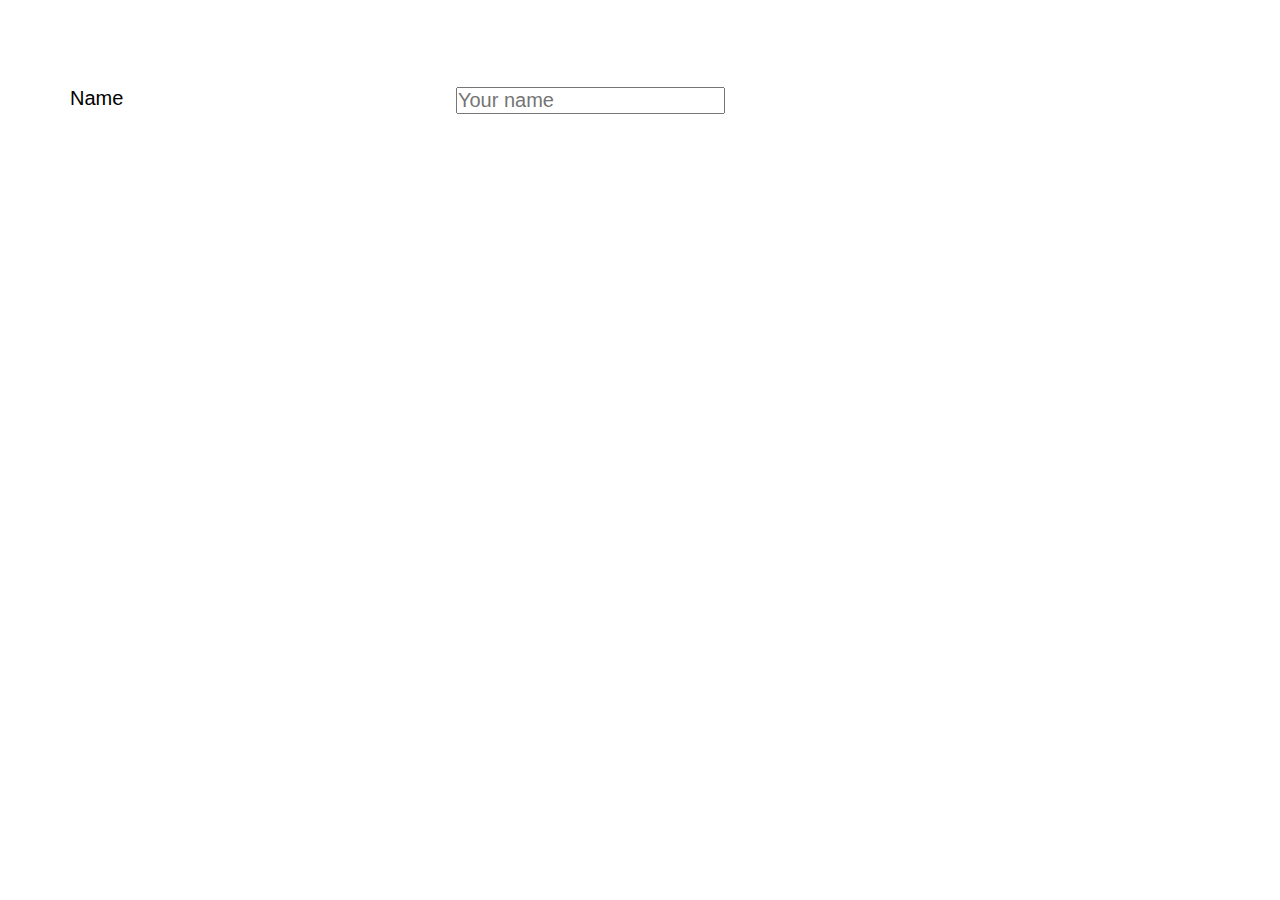
==== page2.html @ 2dd3b37f "Created" ====
<!DOCTYPE html>
<html>
    <head>
        <link rel="stylesheet" type="text/css" href="vendors/css/normalize.css">
        <link rel="stylesheet" type="text/css" href="vendors/css/grid.css">
        <link rel="stylesheet" type="text/css" href="resources/css/style.css">
        <title>What Do You Want?</title>
    </head>

    <body>
        <head>
            <div class="row">
                <h1>What Do You Want?</h1>
            </div>
        </head>
        <div class="section-form">
        <form method="post" action="#" class="start-form">
                <div class="row">
                    <div class="col span-1-of-3">
                        <label for="name">Name</label>
                    </div>
                    <div class="col span-2-of-3">
                        <input type="text" name="name" id="name" placeholder="Your name" required>
                    </div>
                </div>
            </form>
        </div>
    </body>

</html>
---- vendors/css/grid.css ----
/*  SECTIONS  ============================================================================= */

.section {
	clear: both;
	padding: 0px;
	margin: 0px;
}

/*  GROUPING  ============================================================================= */

.row {
    zoom: 1; /* For IE 6/7 (trigger hasLayout) */
}

.row:before,
.row:after {
    content:"";
    display:table;
}
.row:after {
    clear:both;
}

/*  GRID COLUMN SETUP   ==================================================================== */

.col {
	display: block;
	float:left;
	margin: 1% 0 1% 1.6%;
}

.col:first-child { margin-left: 0; } /* all browsers except IE6 and lower */


/*  REMOVE MARGINS AS ALL GO FULL WIDTH AT 480 PIXELS */

@media only screen and (max-width: 480px) {
	.col { 
		/*margin: 1% 0 1% 0%;*/
        margin: 0;
	}
}


/*  GRID OF TWO   ============================================================================= */


.span-2-of-2 {
	width: 100%;
}

.span-1-of-2 {
	width: 49.2%;
}

/*  GO FULL WIDTH AT LESS THAN 480 PIXELS */

@media only screen and (max-width: 480px) {
	.span-2-of-2 {
		width: 100%; 
	}
	.span-1-of-2 {
		width: 100%; 
	}
}


/*  GRID OF THREE   ============================================================================= */

	
.span-3-of-3 {
	width: 100%; 
}

.span-2-of-3 {
	width: 66.13%; 
}

.span-1-of-3 {
	width: 32.26%; 
}


/*  GO FULL WIDTH AT LESS THAN 480 PIXELS */

@media only screen and (max-width: 480px) {
	.span-3-of-3 {
		width: 100%; 
	}
	.span-2-of-3 {
		width: 100%; 
	}
	.span-1-of-3 {
		width: 100%;
	}
}

/*  GRID OF FOUR   ============================================================================= */

	
.span-4-of-4 {
	width: 100%; 
}

.span-3-of-4 {
	width: 74.6%; 
}

.span-2-of-4 {
	width: 49.2%; 
}

.span-1-of-4 {
	width: 23.8%; 
}


/*  GO FULL WIDTH AT LESS THAN 480 PIXELS */

@media only screen and (max-width: 480px) {
	.span-4-of-4 {
		width: 100%; 
	}
	.span-3-of-4 {
		width: 100%; 
	}
	.span-2-of-4 {
		width: 100%; 
	}
	.span-1-of-4 {
		width: 100%; 
	}
}


/*  GRID OF FIVE   ============================================================================= */

	
.span-5-of-5 {
	width: 100%;
}

.span-4-of-5 {
  	width: 79.68%; 
}

.span-3-of-5 {
  	width: 59.36%; 
}

.span-2-of-5 {
  	width: 39.04%;
}

.span-1-of-5 {
  	width: 18.72%;
}


/*  GO FULL WIDTH AT LESS THAN 480 PIXELS */

@media only screen and (max-width: 480px) {
	.span-5-of-5 {
		width: 100%; 
	}
	.span-4-of-5 {
		width: 100%; 
	}
	.span-3-of-5 {
		width: 100%; 
	}
	.span-2-of-5 {
		width: 100%; 
	}
	.span-1-of-5 {
		width: 100%; 
	}
}


/*  GRID OF SIX   ============================================================================= */


.span-6-of-6 {
	width: 100%;
}

.span-5-of-6 {
  	width: 83.06%;
}

.span-4-of-6 {
  	width: 66.13%;
}

.span-3-of-6 {
  	width: 49.2%;
}

.span-2-of-6 {
  	width: 32.26%;
}

.span-1-of-6 {
  	width: 15.33%;
}


/*  GO FULL WIDTH AT LESS THAN 480 PIXELS */

@media only screen and (max-width: 480px) {
	.span-6-of-6 {
		width: 100%; 
	}
	.span-5-of-6 {
		width: 100%; 
	}
	.span-4-of-6 {
		width: 100%; 
	}
	.span-3-of-6 {
		width: 100%; 
	}
	.span-2-of-6 {
		width: 100%; 
	}
	.span-1-of-6 {
		width: 100%; 
	}
}



/*  GRID OF SEVEN   ============================================================================= */


.span-7-of-7 {
	width: 100%;
}

.span-6-of-7 {
	width: 85.48%;
}

.span-5-of-7 {
  	width: 70.97%;
}

.span-4-of-7 {
  	width: 56.45%;
}

.span-3-of-7 {
  	width: 41.94%;
}

.span-2-of-7 {
  	width: 27.42%;
}

.span-1-of-7 {
  	width: 12.91%;
}


/*  GO FULL WIDTH AT LESS THAN 480 PIXELS */

@media only screen and (max-width: 480px) {
	.span-7-of-7 {
		width: 100%; 
	}
	.span-6-of-7 {
		width: 100%; 
	}
	.span-5-of-7 {
		width: 100%; 
	}
	.span-4-of-7 {
		width: 100%; 
	}
	.span-3-of-7 {
		width: 100%; 
	}
	.span-2-of-7 {
		width: 100%; 
	}
	.span-1-of-7 {
		width: 100%; 
	}
}


/*  GRID OF EIGHT   ============================================================================= */

	
.span-8-of-8 {
	width: 100%;
}

.span-7-of-8 {
	width: 87.3%; 
}

.span-6-of-8 {
	width: 74.6%; 
}

.span-5-of-8 {
	width: 61.9%; 
}

.span-4-of-8 {
	width: 49.2%; 
}

.span-3-of-8 {
	width: 36.5%;
}

.span-2-of-8 {
	width: 23.8%; 
}

.span-1-of-8 {
	width: 11.1%; 
}


/*  GO FULL WIDTH AT LESS THAN 480 PIXELS */

@media only screen and (max-width: 480px) {
	.span-8-of-8 {
		width: 100%; 
	}
	.span-7-of-8 {
		width: 100%; 
	}
	.span-6-of-8 {
		width: 100%; 
	}
	.span-5-of-8 {
		width: 100%; 
	}
	.span-4-of-8 {
		width: 100%; 
	}
	.span-3-of-8 {
		width: 100%; 
	}
	.span-2-of-8 {
		width: 100%; 
	}
	.span-1-of-8 {
		width: 100%; 
	}
}


/*  GRID OF NINE   ============================================================================= */


.span-9-of-9 {
	width: 100%;
}

.span-8-of-9 {
	width: 88.71%;
}

.span-7-of-9 {
	width: 77.42%; 
}

.span-6-of-9 {
	width: 66.13%; 
}

.span-5-of-9 {
	width: 54.84%; 
}

.span-4-of-9 {
	width: 43.55%; 
}

.span-3-of-9 {
	width: 32.26%;
}

.span-2-of-9 {
	width: 20.97%; 
}

.span-1-of-9 {
	width: 9.68%; 
}


/*  GO FULL WIDTH AT LESS THAN 480 PIXELS */

@media only screen and (max-width: 480px) {
	.span-9-of-9 {
		width: 100%; 
	}
	.span-8-of-9 {
		width: 100%; 
	}
	.span-7-of-9 {
		width: 100%; 
	}
	.span-6-of-9 {
		width: 100%; 
	}
	.span-5-of-9 {
		width: 100%; 
	}
	.span-4-of-9 {
		width: 100%; 
	}
	.span-3-of-9 {
		width: 100%; 
	}
	.span-2-of-9 {
		width: 100%; 
	}
	.span-1-of-9 {
		width: 100%; 
	}
}


/*  GRID OF TEN   ============================================================================= */


.span-10-of-10 {
	width: 100%;
}

.span-9-of-10 {
	width: 89.84%;
}

.span-8-of-10 {
	width: 79.68%;
}

.span-7-of-10 {
	width: 69.52%; 
}

.span-6-of-10 {
	width: 59.36%; 
}

.span-5-of-10 {
	width: 49.2%; 
}

.span-4-of-10 {
	width: 39.04%; 
}

.span-3-of-10 {
	width: 28.88%;
}

.span-2-of-10 {
	width: 18.72%; 
}

.span-1-of-10 {
	width: 8.56%; 
}


/*  GO FULL WIDTH AT LESS THAN 480 PIXELS */

@media only screen and (max-width: 480px) {
	.span-10-of-10 {
		width: 100%; 
	}
	.span-9-of-10 {
		width: 100%; 
	}
	.span-8-of-10 {
		width: 100%; 
	}
	.span-7-of-10 {
		width: 100%; 
	}
	.span-6-of-10 {
		width: 100%; 
	}
	.span-5-of-10 {
		width: 100%; 
	}
	.span-4-of-10 {
		width: 100%; 
	}
	.span-3-of-10 {
		width: 100%; 
	}
	.span-2-of-10 {
		width: 100%; 
	}
	.span-1-of-10 {
		width: 100%; 
	}
}


/*  GRID OF ELEVEN   ============================================================================= */

.span-11-of-11 {
	width: 100%;
}

.span-10-of-11 {
	width: 90.76%;
}

.span-9-of-11 {
	width: 81.52%;
}

.span-8-of-11 {
	width: 72.29%;
}

.span-7-of-11 {
	width: 63.05%; 
}

.span-6-of-11 {
	width: 53.81%; 
}

.span-5-of-11 {
	width: 44.58%; 
}

.span-4-of-11 {
	width: 35.34%; 
}

.span-3-of-11 {
	width: 26.1%;
}

.span-2-of-11 {
	width: 16.87%; 
}

.span-1-of-11 {
	width: 7.63%; 
}


/*  GO FULL WIDTH AT LESS THAN 480 PIXELS */

@media only screen and (max-width: 480px) {
	.span-11-of-11 {
		width: 100%; 
	}
	.span-10-of-11 {
		width: 100%; 
	}
	.span-9-of-11 {
		width: 100%; 
	}
	.span-8-of-11 {
		width: 100%; 
	}
	.span-7-of-11 {
		width: 100%; 
	}
	.span-6-of-11 {
		width: 100%; 
	}
	.span-5-of-11 {
		width: 100%; 
	}
	.span-4-of-11 {
		width: 100%; 
	}
	.span-3-of-11 {
		width: 100%; 
	}
	.span-2-of-11 {
		width: 100%; 
	}
	.span-1-of-11 {
		width: 100%; 
	}
}


/*  GRID OF TWELVE   ============================================================================= */

.span-12-of-12 {
	width: 100%;
}

.span-11-of-12 {
	width: 91.53%;
}

.span-10-of-12 {
	width: 83.06%;
}

.span-9-of-12 {
	width: 74.6%;
}

.span-8-of-12 {
	width: 66.13%;
}

.span-7-of-12 {
	width: 57.66%; 
}

.span-6-of-12 {
	width: 49.2%; 
}

.span-5-of-12 {
	width: 40.73%; 
}

.span-4-of-12 {
	width: 32.26%; 
}

.span-3-of-12 {
	width: 23.8%;
}

.span-2-of-12 {
	width: 15.33%; 
}

.span-1-of-12 {
	width: 6.86%; 
}


/*  GO FULL WIDTH AT LESS THAN 480 PIXELS */

@media only screen and (max-width: 480px) {
	.span-12-of-12 {
		width: 100%; 
	}
	.span-11-of-12 {
		width: 100%; 
	}
	.span-10-of-12 {
		width: 100%; 
	}
	.span-9-of-12 {
		width: 100%; 
	}
	.span-8-of-12 {
		width: 100%; 
	}
	.span-7-of-12 {
		width: 100%; 
	}
	.span-6-of-12 {
		width: 100%; 
	}
	.span-5-of-12 {
		width: 100%; 
	}
	.span-4-of-12 {
		width: 100%; 
	}
	.span-3-of-12 {
		width: 100%; 
	}
	.span-2-of-12 {
		width: 100%; 
	}
	.span-1-of-12 {
		width: 100%; 
	}
}
---- resources/css/style.css ----
/*
    COLOR: #3498db
*/

/*-------------------------------------------------------
-----------------------BASIC SETUP-----------------------
---------------------------------------------------------*/

* {
    margin: 0;
    padding: 0;
    box-sizing: border-box;
}

html {
    background-color: #fff;
    font-family: 'Lato', 'Arial', sans-serif;
    font-weight: 300;
    font-size: 20px;
    text-rendering: optimizeLegibility;
}

/*---------------------------------------------------------------
-----------------------REUSABLE COMPONENTS-----------------------
-----------------------------------------------------------------*/

.row {
    max-width: 1140px;
    margin: 0 auto;
}

.section {
    padding: 80px 0;
}

/*-----------------------HEADINGS-----------------------*/

h1,
h2,
h3 { 
    font-weight: 300;
    text-transform: uppercase;
    letter-spacing: 1px; 
}

h1 {
    margin-top: 0;
    margin-bottom: 20px;
    color: #fff;
    font-size: 240%;
    word-spacing: 4px;
    text-align: center;
}

h2{
    font-size: 180%;
    word-spacing: 2px;
    text-align: center;
    margin: 6% 0%;
}

h3{
    font-size: 110%;
    margin-bottom: 15px;
}

h2:after {
    display: block;
    height: 2px;
    background-color: #e67e22;
    content: " ";
    width: 100px;
    margin: 0 auto;
    margin-top: 23px;
}
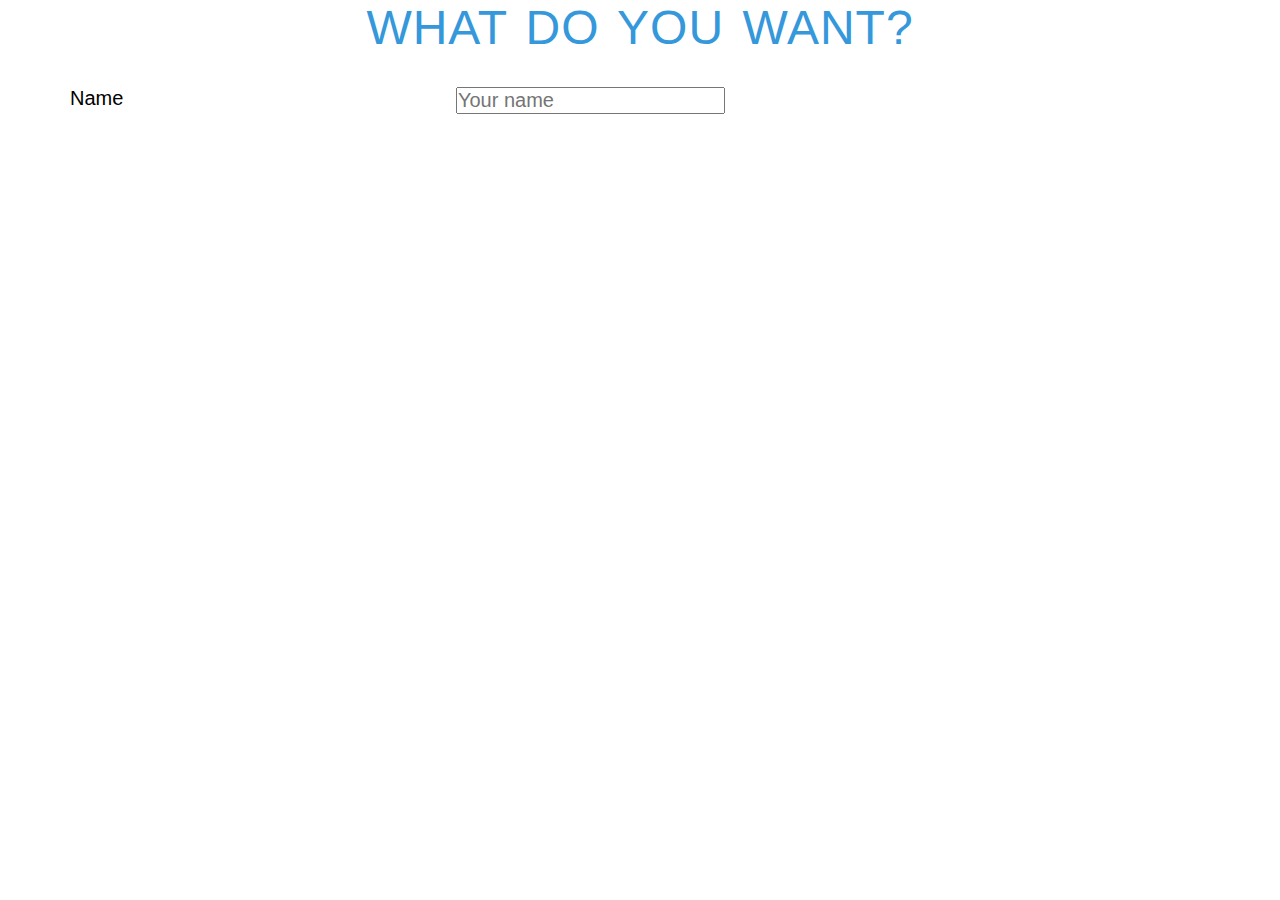
==== commit 4cb1ea92: "Updated content" ====
--- a/page2.html
+++ b/page2.html
@@ -13,8 +13,9 @@
                 <h1>What Do You Want?</h1>
             </div>
         </head>
-        <div class="section-form">
-        <form method="post" action="#" class="start-form">
+
+        <section class="section-form">
+            <form method="post" action="#" class="start-form" netlify>
                 <div class="row">
                     <div class="col span-1-of-3">
                         <label for="name">Name</label>
@@ -24,7 +25,8 @@
                     </div>
                 </div>
             </form>
-        </div>
+        </section>
+
     </body>
 
 </html>
--- a/resources/css/style.css
+++ b/resources/css/style.css
@@ -46,7 +46,7 @@
 h1 {
     margin-top: 0;
     margin-bottom: 20px;
-    color: #fff;
+    color: #3498db;
     font-size: 240%;
     word-spacing: 4px;
     text-align: center;
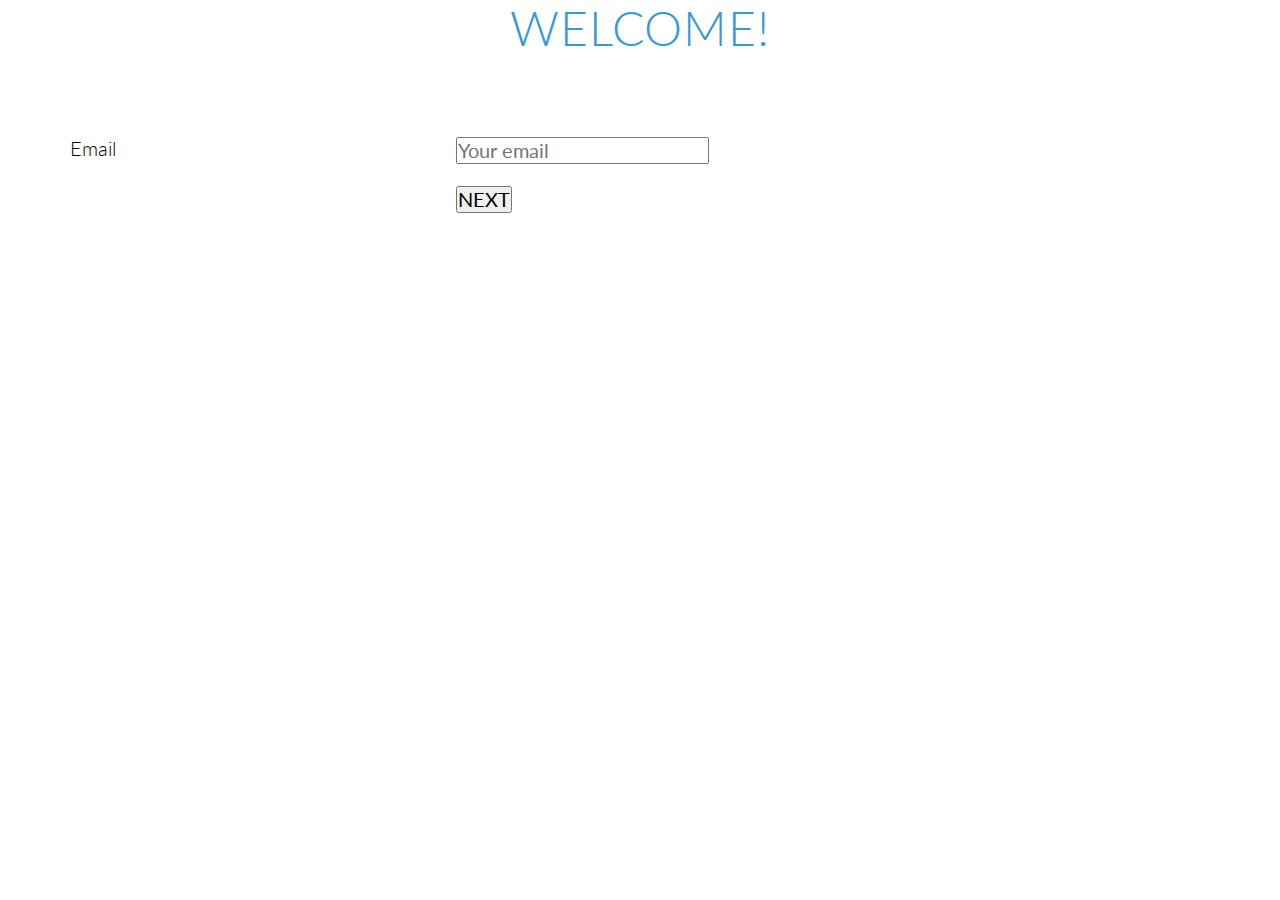
==== commit 1030d9ce: "Added all content - Final Commit" ====
--- a/page2.html
+++ b/page2.html
@@ -4,24 +4,33 @@
         <link rel="stylesheet" type="text/css" href="vendors/css/normalize.css">
         <link rel="stylesheet" type="text/css" href="vendors/css/grid.css">
         <link rel="stylesheet" type="text/css" href="resources/css/style.css">
+        <link href="https://fonts.googleapis.com/css2?family=Lato:ital,wght@0,100;0,300;0,400;1,300&display=swap" rel="stylesheet">
         <title>What Do You Want?</title>
     </head>
 
     <body>
         <head>
             <div class="row">
-                <h1>What Do You Want?</h1>
+                <h1>WELCOME!</h1>
             </div>
         </head>
 
         <section class="section-form">
-            <form method="post" action="#" class="start-form" netlify>
+            <form method="post" action="page3.html" class="start-form" netlify>
                 <div class="row">
                     <div class="col span-1-of-3">
-                        <label for="name">Name</label>
+                        <label for="name">Email</label>
                     </div>
                     <div class="col span-2-of-3">
-                        <input type="text" name="name" id="name" placeholder="Your name" required>
+                        <input type="email" name="email" id="email" placeholder="Your email" required>
+                    </div>
+                </div>
+                <div class="row">
+                    <div class="col span-1-of-3">
+                        <label>&nbsp;</label>
+                    </div>  
+                    <div class="col span-2-of-3">
+                        <input type="submit" value="NEXT">
                     </div>
                 </div>
             </form>
--- a/resources/css/style.css
+++ b/resources/css/style.css
@@ -74,6 +74,13 @@
     margin-top: 23px;
 }
 
+/*-----------------------------------------------------------
+--------------------------FORMS------------------------------
+-------------------------------------------------------------*/
+
+.section-form {
+    margin-top: 50px;
+}
 
 
 
@@ -98,4 +105,3 @@
 
 
 
-
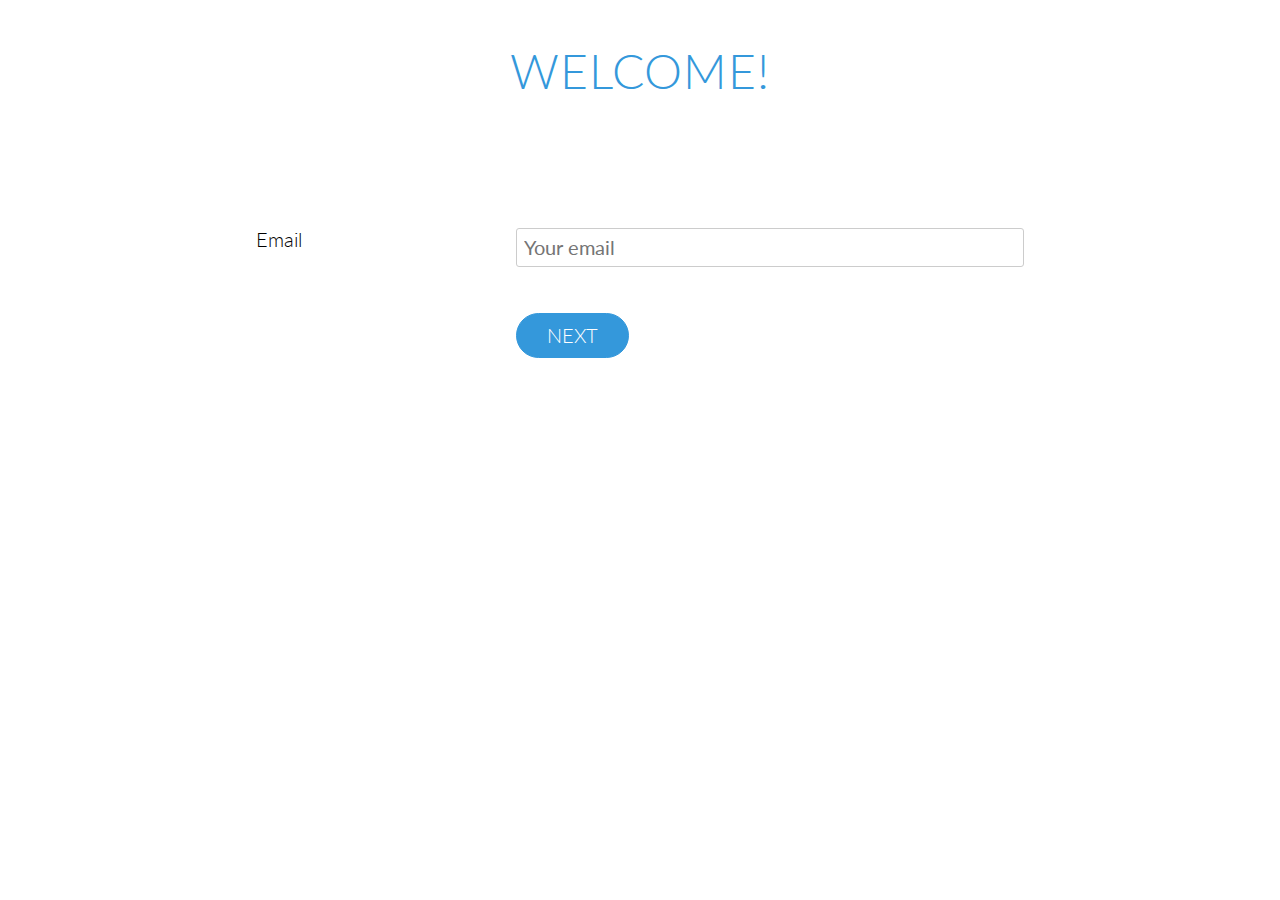
==== commit e7f59cba: "Added all content - Final Commit" ====
--- a/page2.html
+++ b/page2.html
@@ -5,7 +5,7 @@
         <link rel="stylesheet" type="text/css" href="vendors/css/grid.css">
         <link rel="stylesheet" type="text/css" href="resources/css/style.css">
         <link href="https://fonts.googleapis.com/css2?family=Lato:ital,wght@0,100;0,300;0,400;1,300&display=swap" rel="stylesheet">
-        <title>What Do You Want?</title>
+        <title>The Wish Granter</title>
     </head>
 
     <body>
--- a/resources/css/style.css
+++ b/resources/css/style.css
@@ -1,5 +1,6 @@
 /*
     COLOR: #3498db
+    DARKER COLOR: #2487c9
 */
 
 /*-------------------------------------------------------
@@ -33,6 +34,24 @@
     padding: 80px 0;
 }
 
+/*-----------------------PARAGRAPHS-----------------------*/
+
+.other-long-copy,
+.long-copy {
+    font-size: 125%;
+}
+
+.other-long-copy {
+    text-align: center;
+}
+
+.long-copy {
+    line-height: 145%;
+    width: 70%;   
+    margin-left: 25%;
+    margin-top: 3%;
+}
+
 /*-----------------------HEADINGS-----------------------*/
 
 h1,
@@ -44,7 +63,7 @@
 }
 
 h1 {
-    margin-top: 0;
+    margin-top: 43px;
     margin-bottom: 20px;
     color: #3498db;
     font-size: 240%;
@@ -60,48 +79,133 @@
 }
 
 h3{
-    font-size: 110%;
+    font-size: 150%;
+    margin-top: 60px;
+    font-weight: 400;
     margin-bottom: 15px;
+    margin-right: 10%;
+    text-align: center;
 }
 
 h2:after {
     display: block;
     height: 2px;
-    background-color: #e67e22;
+    background-color: #3498db;
     content: " ";
     width: 100px;
     margin: 0 auto;
     margin-top: 23px;
 }
 
+.extra-h1 {
+    margin-right: 5%;
+}
+
+/*-----------------------BUTTONS-----------------------*/
+
+.btn:link,
+.btn:visited,
+input[type=submit] {
+    display: inline-block;
+    padding: 10px 30px;
+    font-weight: 300;
+    text-decoration: none;
+    border-radius: 200px;
+    transition: background-color 0.2s, border 0.2s, color 0.2s;
+    margin-top: 30px;
+}
+
+.btn-full:link,
+.btn-full:visited,
+input[type=submit] {
+    background-color: #3498db;
+    border: 1px solid #3498db;
+    color: #fff;
+    margin-right: 15px;
+}
+
+.btn-ghost:link,
+.btn-ghost:visited {
+    border: 1px solid #3498db;
+    color: #3498db;
+}
+
+.btn:hover,
+.btn:active,
+input[type=submit]:hover,
+input[type=submit]:active {
+    background-color: #2487c9;
+}
+
+.btn-full:hover,
+.btn-full:active {
+    background-color: #2487c9;
+    border: 1px solid #2487c9;
+}
+
+.btn-ghost:hover,
+.btn-ghost:active {
+    border: 1px solid #2487c9;
+    color: #fff;
+}
+
+
 /*-----------------------------------------------------------
 --------------------------FORMS------------------------------
 -------------------------------------------------------------*/
 
 .section-form {
-    margin-top: 50px;
-}
-
-
-
-
-
-
-
-
-
-
-
-
-
-
-
-
-
-
-
-
-
-
-
-
+    margin-top: 8%;
+}
+
+.section-form span {
+    font-size: 75%;
+    color: #8b8b8b;
+}
+
+.start-form {
+    width: 60%;
+    margin: 0 auto;
+    padding-bottom: 40px;
+}
+
+input[type=text],
+input[type=email],
+select,
+textarea {
+    width: 100%;
+    padding: 7px;
+    border-radius: 3px;
+    border: 1px solid #ccc;
+}
+.section-sure a {
+    margin-left: 25%;
+}
+*:focus {outline:none};
+
+
+
+/*-----------------------------------------------------------
+--------------------------SURE-------------------------------
+-------------------------------------------------------------*/
+
+
+
+
+
+
+
+
+
+
+
+
+
+
+
+
+
+
+
+
+
